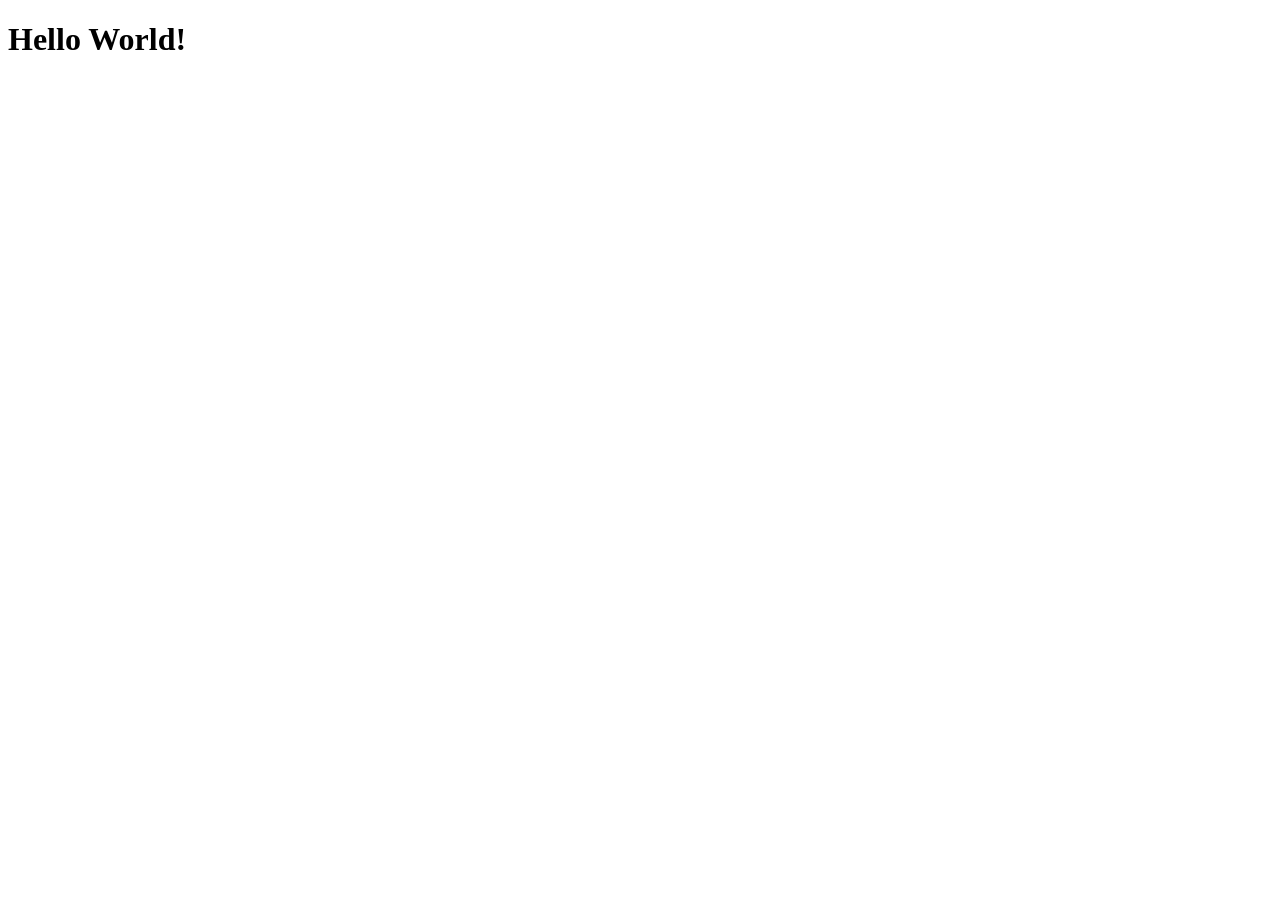
==== index.html @ 3c046b47 "Atualizei de novo" ====
<!DOCTYPE html>
<html lang="pt-br">
<head>
    <meta charset="UTF-8">
    <meta name="viewport" content="width=device-width, initial-scale=1.0">
    <link rel="stylesheet" href="favicon.ico">
    <title>Página redes sociais</title>
</head>
<body>
    <h1>Hello World!</h1>
</body>
</html>
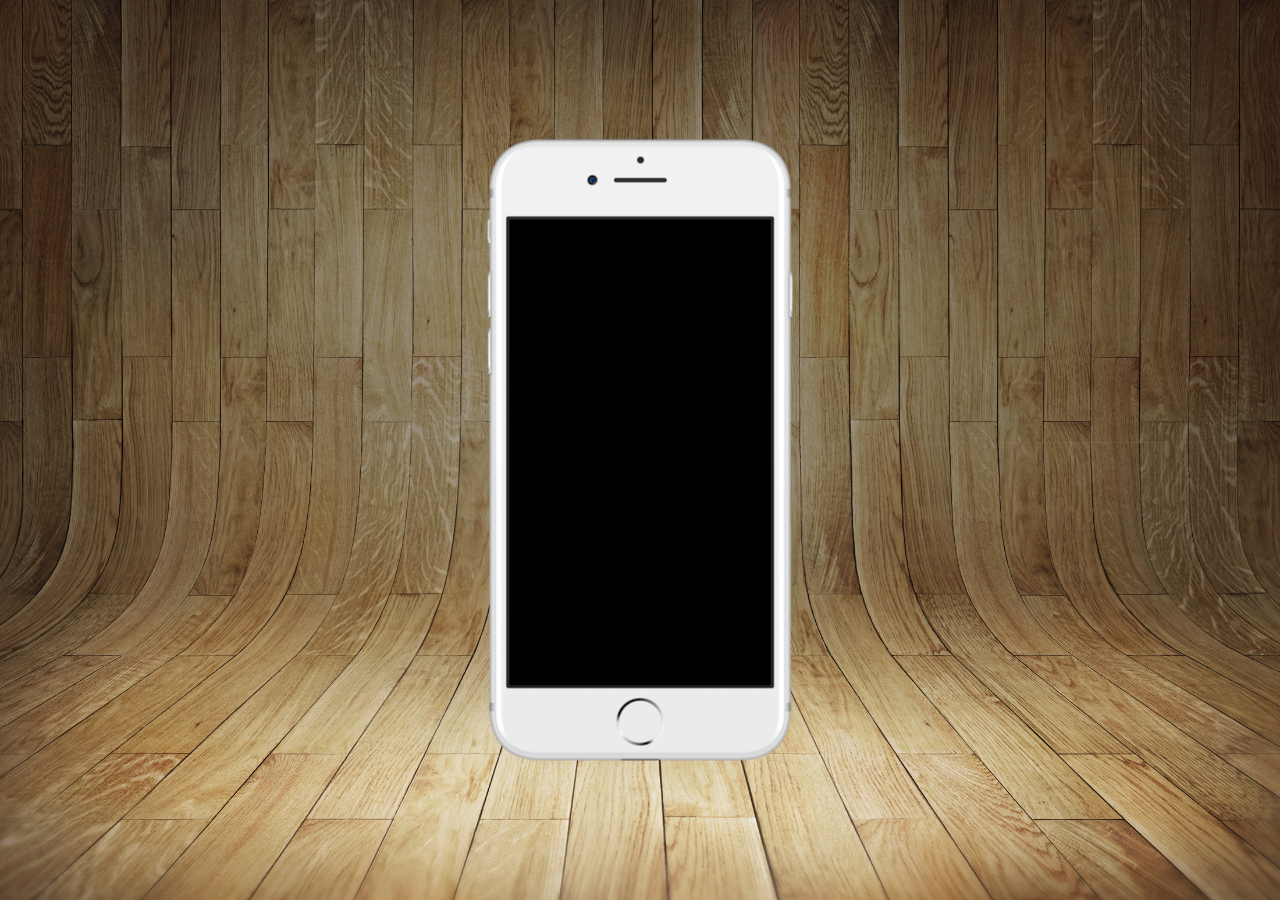
==== commit 0cdf2aaa: "Atualizei página" ====
--- a/index.html
+++ b/index.html
@@ -4,9 +4,17 @@
     <meta charset="UTF-8">
     <meta name="viewport" content="width=device-width, initial-scale=1.0">
     <link rel="stylesheet" href="favicon.ico">
+    <link rel="stylesheet" href="estilo/style.css">
     <title>Página redes sociais</title>
 </head>
 <body>
-    <h1>Hello World!</h1>
+    <main>
+        <section id="telefone">
+            <iframe src="home.html" name="tela" id="tela" frameborder="0"></iframe>
+        </section>
+        <section id="redes sociais">
+
+        </section>
+    </main>
 </body>
 </html>
--- a/estilo/style.css
+++ b/estilo/style.css
@@ -0,0 +1,44 @@
+@charset "UTF-8";
+
+* {
+    margin: 0px;
+    padding: 0px;
+    font-family: Arial, Helvetica, sans-serif;
+}
+
+html, body {
+    height: 100hv;
+    width: 100vw;
+    background-color: black;
+}
+
+
+body {
+    background: url('../imagens/fundo-madeira.jpg') no-repeat top center;
+    background-size: cover;
+    background-attachment: fixed;
+}
+
+main {
+    height: 100vh;
+    position: relative;
+}
+
+section#telefone {
+    position: absolute;
+    top: 50%;
+    left: 50%;
+    transform: translate(-50%, -50%);
+
+    height: 627px;
+    width: 311px;
+    background: url('../imagens/frame-iphone.png') no-repeat;
+}
+
+iframe#tela {
+    position: relative;
+    top: 80px;
+    left: 22px;
+    width: 269px;
+    height: 471px;
+}
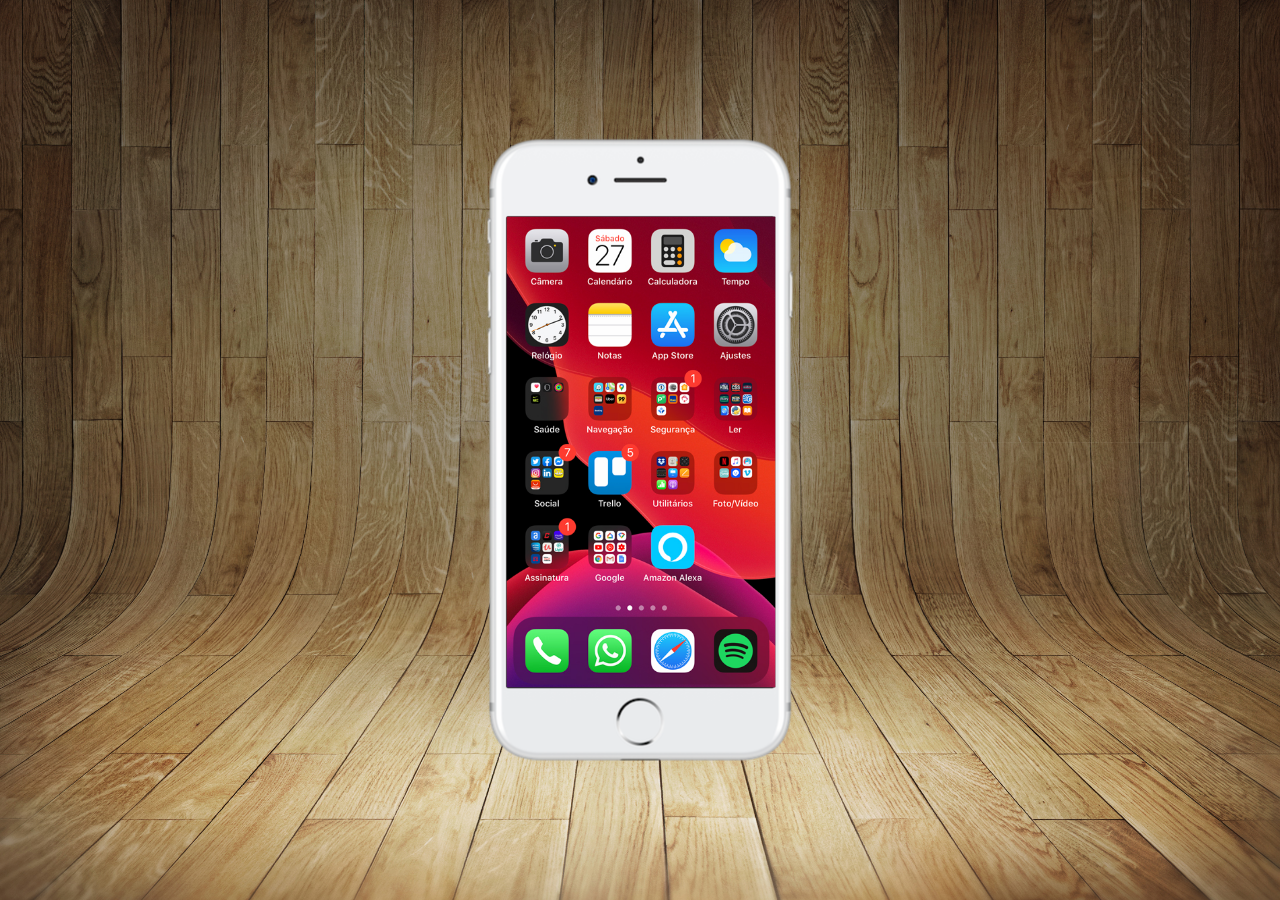
==== commit b28699d7: "Atualizei de novo" ====
--- a/index.html
+++ b/index.html
@@ -10,7 +10,7 @@
 <body>
     <main>
         <section id="telefone">
-            <iframe src="home.html" name="tela" id="tela" frameborder="0"></iframe>
+            <iframe src="imagens/home.html" name="tela" id="tela"  frameborder="0"></iframe>
         </section>
         <section id="redes sociais">
 
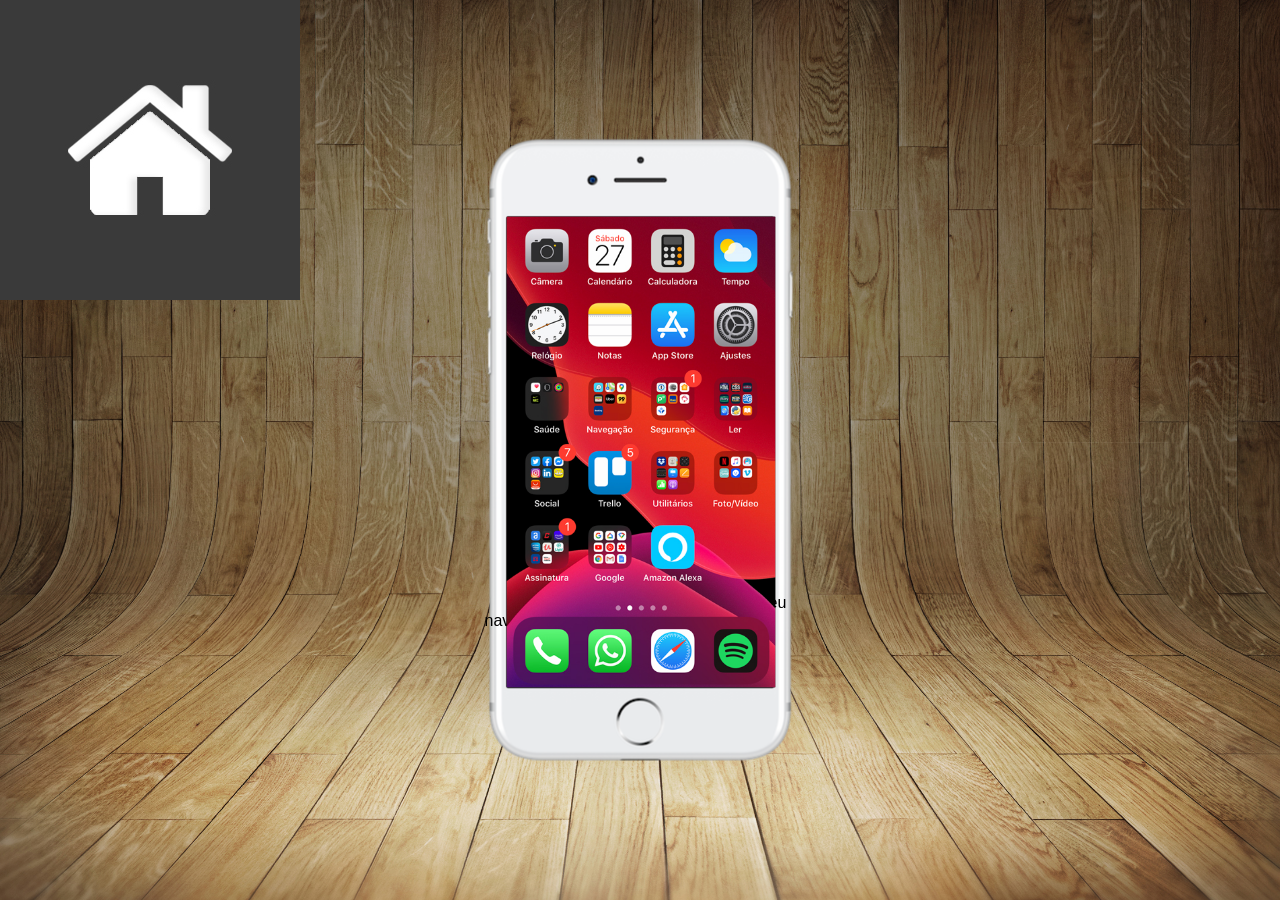
==== commit 7dae739a: "Atualizei de novo" ====
--- a/index.html
+++ b/index.html
@@ -11,9 +11,15 @@
     <main>
         <section id="telefone">
             <iframe src="imagens/home.html" name="tela" id="tela"  frameborder="0"></iframe>
+            Seu navegador não compatível com isso.
         </section>
         <section id="redes sociais">
-
+            <a href="#" target="tela"><img src="imagens/logo-home.jpg" alt="Home"></a>
+             <a href="#" target="tela"></a> 
+              <a href="#" target="tela"></a>
+               <a href="#" target="tela"></a>
+                <a href="#" target="tela"></a>
+                 <a href="#" target="tela"></a>
         </section>
     </main>
 </body>
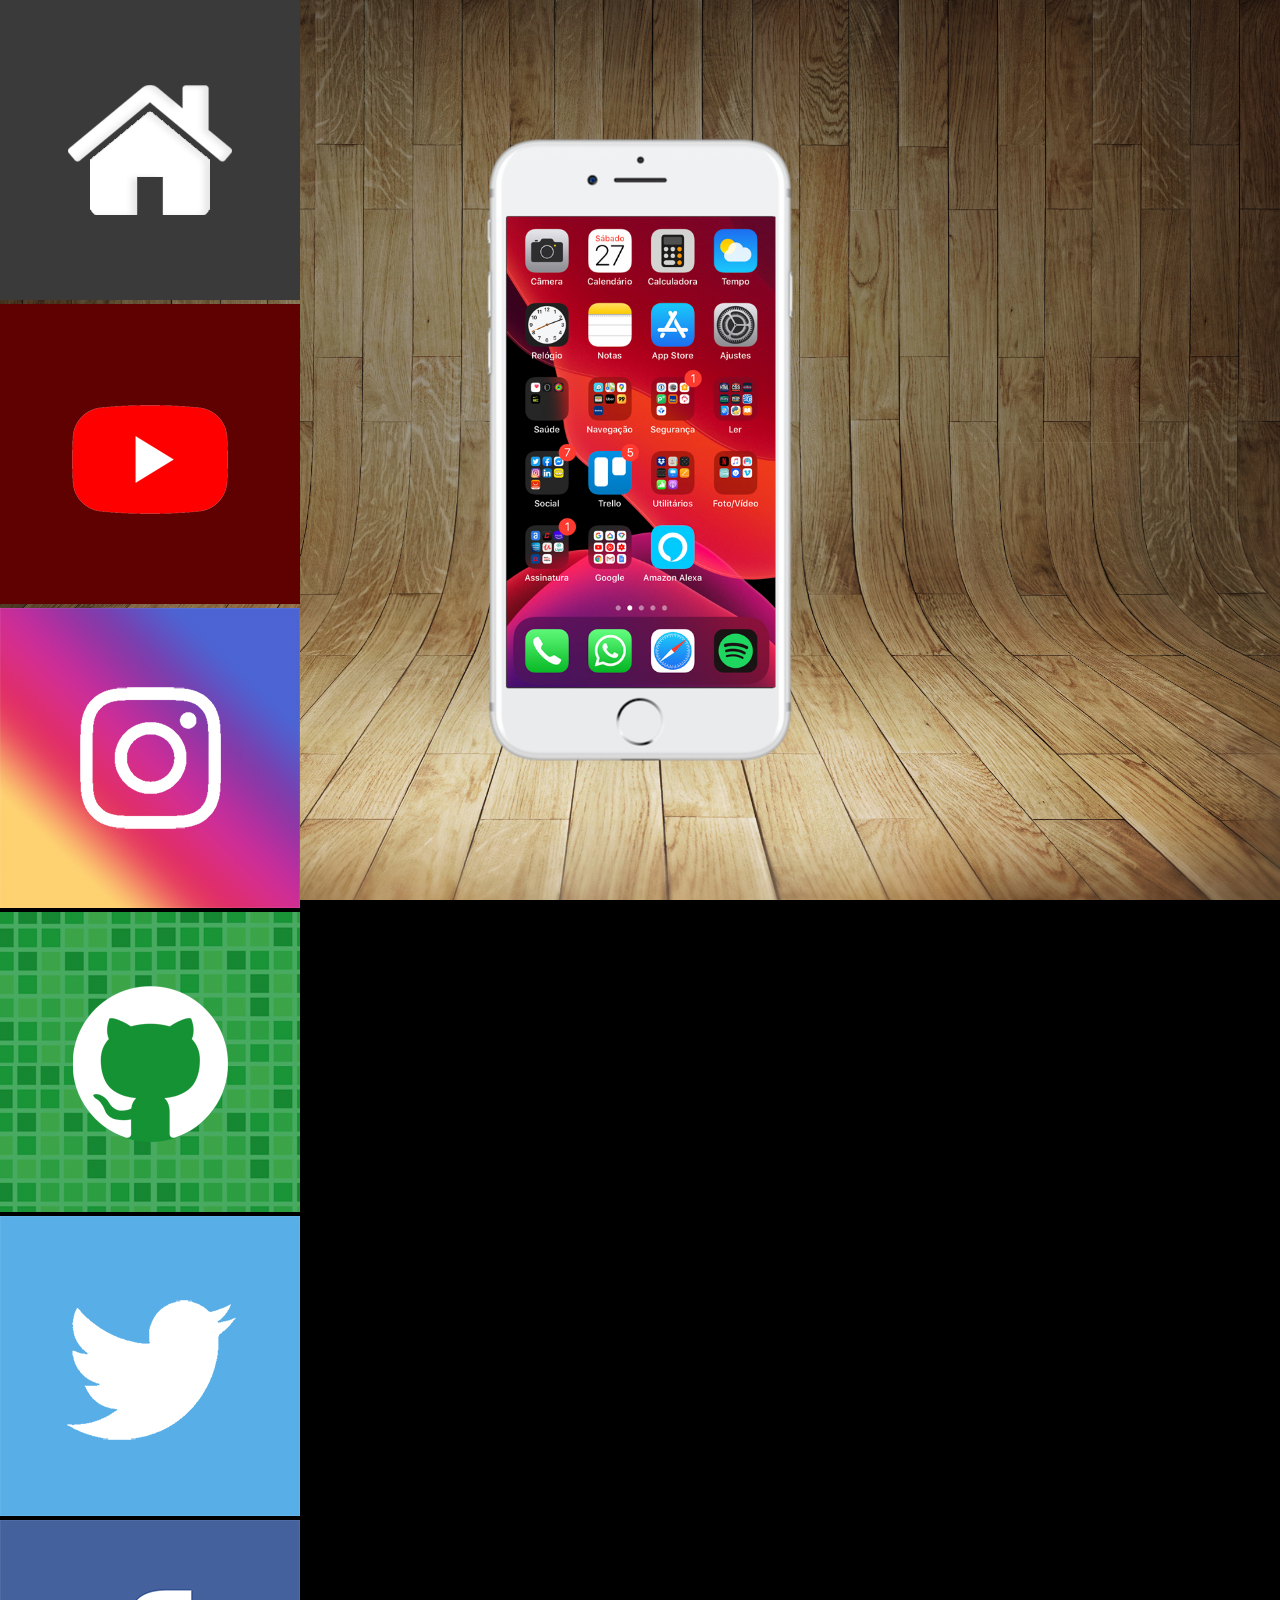
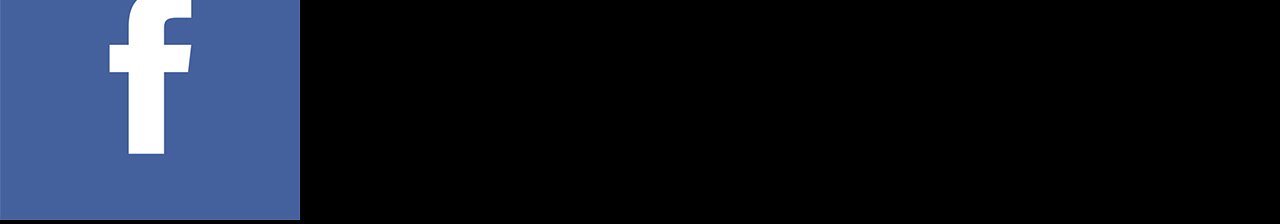
==== commit 180cfc73: "Atualizei a página" ====
--- a/index.html
+++ b/index.html
@@ -10,16 +10,17 @@
 <body>
     <main>
         <section id="telefone">
-            <iframe src="imagens/home.html" name="tela" id="tela"  frameborder="0"></iframe>
+            <iframe src="imagens/home.html" name="tela" id="tela"  frameborder="0">
             Seu navegador não compatível com isso.
+            </iframe>
         </section>
         <section id="redes sociais">
-            <a href="#" target="tela"><img src="imagens/logo-home.jpg" alt="Home"></a>
-             <a href="#" target="tela"></a> 
-              <a href="#" target="tela"></a>
-               <a href="#" target="tela"></a>
-                <a href="#" target="tela"></a>
-                 <a href="#" target="tela"></a>
+            <a href="#" target="tela"><img src="imagens/logo-home.jpg" alt="Home"></a><br>
+             <a href="#" target="tela"><img src="imagens/logo-youtube.jpg" alt="Youtube"></a><br> 
+              <a href="#" target="tela"><img src="imagens/logo-instagram.jpg" alt="Instagram"></a><br>
+               <a href="#" target="tela"><img src="imagens/logo-github.jpg" alt="Github"></a><br>
+                <a href="#" target="tela"><img src="imagens/logo-twitter.jpg" alt=""></a><br>
+                 <a href="#" target="tela"><img src="imagens/logo-facebook.jpg" alt="Fecebook"></a>
         </section>
     </main>
 </body>
--- a/estilo/style.css
+++ b/estilo/style.css
@@ -41,4 +41,24 @@
     left: 22px;
     width: 269px;
     height: 471px;
+}
+
+
+section#redes-sociais {
+    text-align: left;
+}
+
+section#redes-sociais > a > img {
+    width: 50px;
+    margin: 10px;
+    border-radius: 50%;
+    box-shadow: 2px 2px 5px rgba(0, 0, 0, 0.400);
+    box-sizing: border-box;
+}
+
+section#resdes-sociais img:hover {
+    border: 2px solid rgba(255, 255, 255, 0.842);
+    transform: translate(-3px, -3px);
+    box-shadow: 5px 5px 10px rgba(0, 0, 0, 0.842);
+    transition: transform .3s, border 1s; 
 }
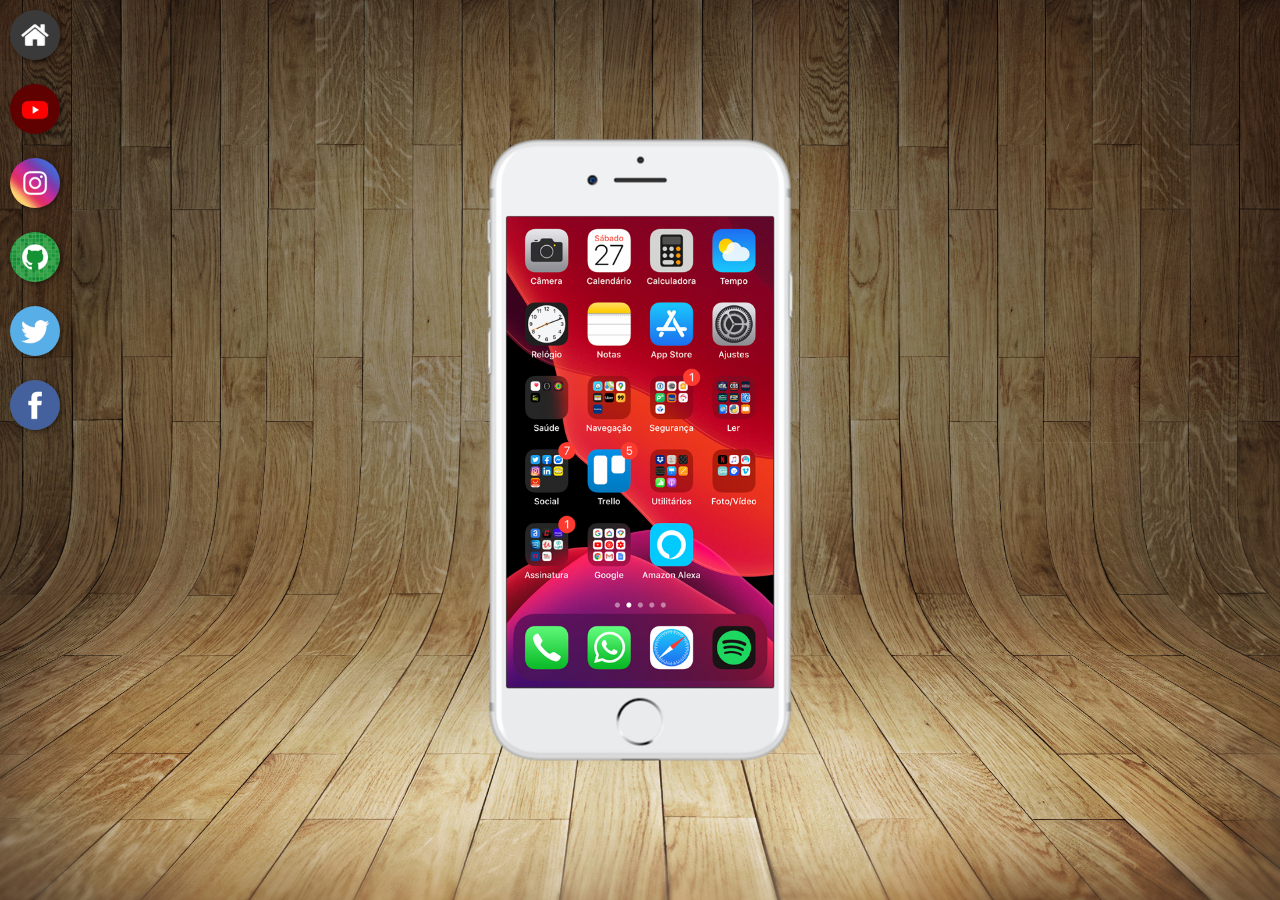
==== commit 61cb957f: "Atualizei a página" ====
--- a/index.html
+++ b/index.html
@@ -14,13 +14,13 @@
             Seu navegador não compatível com isso.
             </iframe>
         </section>
-        <section id="redes sociais">
-            <a href="#" target="tela"><img src="imagens/logo-home.jpg" alt="Home"></a><br>
-             <a href="#" target="tela"><img src="imagens/logo-youtube.jpg" alt="Youtube"></a><br> 
-              <a href="#" target="tela"><img src="imagens/logo-instagram.jpg" alt="Instagram"></a><br>
-               <a href="#" target="tela"><img src="imagens/logo-github.jpg" alt="Github"></a><br>
-                <a href="#" target="tela"><img src="imagens/logo-twitter.jpg" alt=""></a><br>
-                 <a href="#" target="tela"><img src="imagens/logo-facebook.jpg" alt="Fecebook"></a>
+        <section id="redes-sociais">
+            <a href="imagens/home.html" target="tela"><img src="imagens/logo-home.jpg" alt="Home"></a><br>
+             <a href="youtube.html" target="tela"><img src="imagens/logo-youtube.jpg" alt="Youtube"></a><br> 
+              <a href="instagram.html" target="tela"><img src="imagens/logo-instagram.jpg" alt="Instagram"></a><br>
+               <a href="github.html" target="tela"><img src="imagens/logo-github.jpg" alt="Github"></a><br>
+                <a href="twitter.html" target="tela"><img src="imagens/logo-twitter.jpg" alt=""></a><br>
+                 <a href="fecebook.html" target="tela"><img src="imagens/logo-facebook.jpg" alt="Fecebook"></a>
         </section>
     </main>
 </body>
--- a/estilo/style.css
+++ b/estilo/style.css
@@ -39,7 +39,7 @@
     position: relative;
     top: 80px;
     left: 22px;
-    width: 269px;
+    width: 267px;
     height: 471px;
 }
 
@@ -48,7 +48,7 @@
     text-align: left;
 }
 
-section#redes-sociais > a > img {
+section#redes-sociais img {
     width: 50px;
     margin: 10px;
     border-radius: 50%;
@@ -56,9 +56,9 @@
     box-sizing: border-box;
 }
 
-section#resdes-sociais img:hover {
+section#redes-sociais img:hover {
     border: 2px solid rgba(255, 255, 255, 0.842);
     transform: translate(-3px, -3px);
     box-shadow: 5px 5px 10px rgba(0, 0, 0, 0.842);
-    transition: transform .3s, border 1s; 
+    transition: transform .3s, border 1s;
 }
